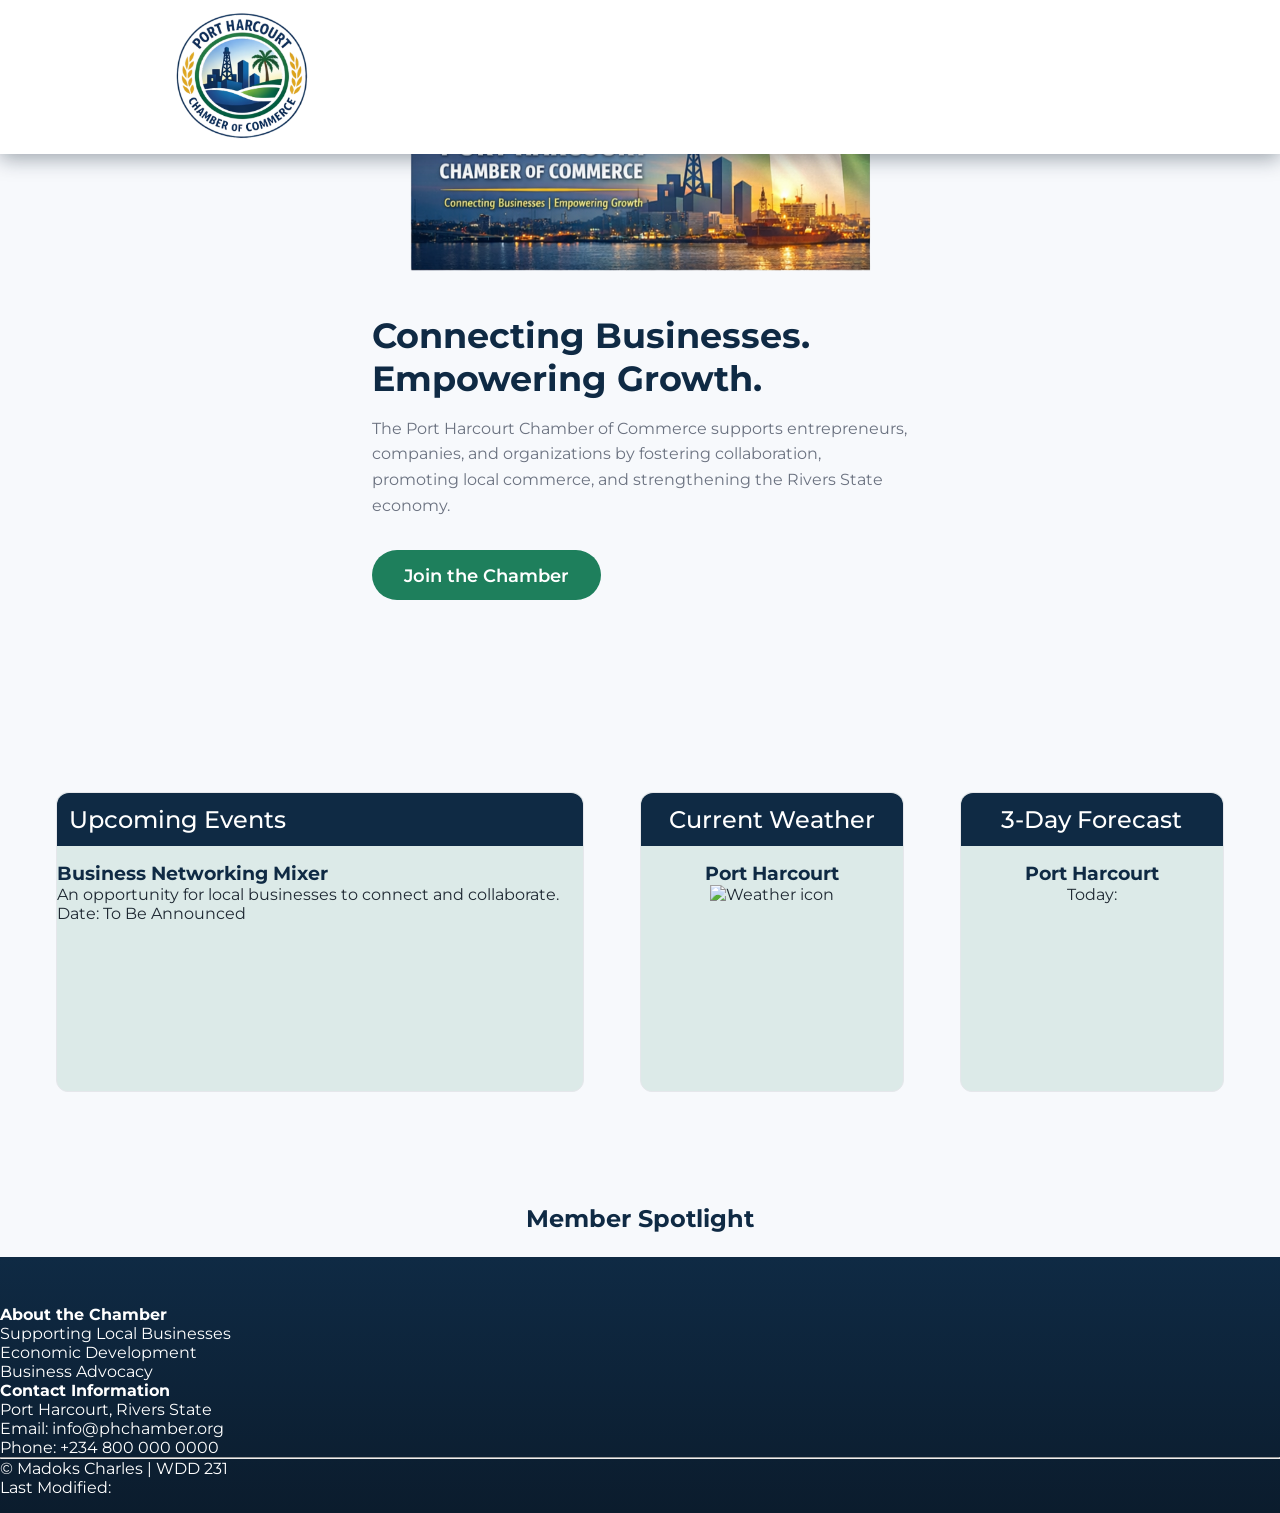
==== chamber/index.html @ 5d8cedb4 "Commit Chamber" ====
<!DOCTYPE html>
<html lang="en-US">
<head>
    <meta charset="UTF-8">
    <meta name="viewport" content="width=device-width, initial-scale=1.0">

    <title>Port Harcourt Chamber of Commerce</title>

    <meta name="description" content="The Port Harcourt Chamber of Commerce supports local businesses through networking, events, and economic development across Rivers State.">
    <meta name="author" content="Madokuboba Charles Dokubo">

    <!-- Styles -->
    <link rel="stylesheet" href="styles/base.css">
    <link rel="stylesheet" href="styles/large.css">

    <!-- Favicon -->
    <link rel="icon" href="images/favicon.ico">

    <!-- Theme -->
    <meta name="theme-color" content="#0F2A44">

    <!-- Social Media Meta -->
    <meta property="og:title" content="Port Harcourt Chamber of Commerce">
    <meta property="og:type" content="website">
    <meta property="og:image" content="https://madokscharles.github.io/wdd231/chamber/images/social-preview.png">
    <meta property="og:url" content="https://madokscharles.github.io/wdd231/chamber/directory.html">
    <meta property="og:description" content="Explore verified businesses and organizations within Port Harcourt through the official Chamber of Commerce directory.">

    <!-- Fonts -->
    <link rel="preconnect" href="https://fonts.googleapis.com">
    <link rel="preconnect" href="https://fonts.gstatic.com" crossorigin>
    <link href="https://fonts.googleapis.com/css2?family=Montserrat:wght@300;400;600;700&display=swap" rel="stylesheet">

    <!-- Icons -->
    <link href="https://cdnjs.cloudflare.com/ajax/libs/font-awesome/5.15.4/css/all.min.css" rel="stylesheet">

    <!-- Scripts -->
    <script defer src="scripts/getdates.js"></script>
    <script defer src="scripts/weather.js"></script>
    <script defer src="scripts/spotlight.js"></script>
</head>

<body>

<header>
    <div class="header">
        <div class="image-logo">
            <a href="index.html">
                <img src="images/phcc-logo.png" alt="Port Harcourt Chamber of Commerce logo" width="60">
            </a>
        </div>
        <button id="menubutton" aria-label="Menu"></button>
    </div>

    <nav id="animatemenu">
        <ul class="navigation">
            <li><a href="https://madokscharles.github.io/wdd231/chamber" class="active-menu-link">Home</a></li>
            <li><a href="https://madokscharles.github.io/wdd231/chamber/directory.html" class="active">Directory</a></li>
            <li><a href="https://madokscharles.github.io/wdd231/chamber/join.html">Join here</a></li>
            <li><a href="https://madokscharles.github.io/wdd231/chamber/discover.html">Explore</a></li>
        </ul>
    </nav>
</header>

<main>

    <!-- HERO SECTION -->
    <section class="hero-container">
        <div class="hero">
            <div class="hero-text">
                <h2>Connecting Businesses. Empowering Growth.</h2>
                <p>
                    The Port Harcourt Chamber of Commerce supports entrepreneurs, companies,
                    and organizations by fostering collaboration, promoting local commerce,
                    and strengthening the Rivers State economy.
                </p>
                <a href="join.html" class="hero-btn">Join the Chamber</a>
            </div>

            <img 
                src="images/social-preview.png" 
                alt="Port Harcourt city skyline representing business growth"
                class="hero-image"
                loading="lazy">
        </div>
    </section>

    <!-- EVENTS & WEATHER -->
    <section class="main-container">
        <div class="weather-container">

            <div class="card-events">
                <h2>Upcoming Events</h2>
                <h3 id="event-title">Business Networking Mixer</h3>
                <p id="event-description">An opportunity for local businesses to connect and collaborate.</p>
                <p id="event-date">Date: To Be Announced</p>
            </div>

            <div class="card-weather">
                <h2>Current Weather</h2>
                <h3 id="town">Port Harcourt</h3>
                <img id="weather-icon" src="images/weather-placeholder.webp" alt="Weather icon" width="90" loading="lazy">
                <p id="description"></p>
                <p id="temperature"></p>
            </div>

            <div class="card-forecast">
                <h2>3-Day Forecast</h2>
                <h3 id="forecast-town">Port Harcourt</h3>

                <p>Today: <span id="forecast-temp-today"></span></p>
                <p id="day-name-next"><span></span> <span id="forecast-temp-next"></span></p>
                <p id="day-name-after"><span></span> <span id="forecast-temp-after"></span></p>
            </div>

        </div>
    </section>

    <!-- MEMBER SPOTLIGHT -->
    <section class="spotlight-div">
        <h2>Member Spotlight</h2>
        <div id="spotlight-container"></div>
    </section>

</main>

<footer class="footer">
    <div class="footer-container">

        <div class="footer-links">
            <div class="footer-section">
                <h4>About the Chamber</h4>
                <ul>
                    <li>Supporting Local Businesses</li>
                    <li>Economic Development</li>
                    <li>Business Advocacy</li>
                </ul>
            </div>

            <div class="footer-section">
                <h4>Contact Information</h4>
                <ul>
                    <li>Port Harcourt, Rivers State</li>
                    <li>Email: info@phchamber.org</li>
                    <li>Phone: +234 800 000 0000</li>
                </ul>
            </div>
        </div>

        <hr class="footer-separator">

        <div class="footer-bottom">
            <p>&copy; <span id="year"></span> Madoks Charles | WDD 231</p>
            <p id="lastModifiedDate">Last Modified:</p>
        </div>

    </div>
</footer>

</body>
</html>
---- chamber/styles/base.css ----
:root {
    --primary-color: #0F2A44;   
    --secondary-color: #1E7F5C; 
    --accent1-color: #D4AF37;  
    --accent2-color: #5FB3A2;   
    --accent3-color: #0B1C2D;    

    --background-color: #F7F9FC;
    --card-background: #FFFFFF;
    --text-dark: #1F2933;
    --text-muted: #6B7280;
    --border-color: #E5E7EB;
}

* {
    margin: 0;
    padding: 0;
    box-sizing: border-box;
}

html, body {
    max-width: 100%;
    font-family: "Montserrat", sans-serif;
    background-color: var(--background-color);
    color: var(--text-dark);
    overflow-x: hidden;
}

/* ===============================
   HEADER
   =============================== */

header {
    background-color: var(--card-background);
    position: fixed;
    top: 0;
    width: 100%;
    z-index: 1000;
    box-shadow: 0 4px 20px rgba(11, 28, 45, 0.25);
}

.image-logo img {
    width: 9rem;
    margin: .3em 1em;
}

/* ===============================
   NAVIGATION
   =============================== */

nav {
    background-color: var(--primary-color);
}

nav ul {
    list-style: none;
    display: flex;
    justify-content: center;
}

nav a {
    display: block;
    padding: 1.4rem 1rem;
    text-decoration: none;
    font-weight: 500;
    color: #ffffff;
    transition: color 0.3s ease;
}

nav a:hover {
    color: var(--accent1-color);
}

nav a.active-menu-link {
    text-decoration: underline;
    text-underline-offset: 5px;
}

/* ===============================
   HAMBURGER MENU
   =============================== */

#menubutton {
    font-size: 2rem;
    background: none;
    border: none;
    color: var(--primary-color);
    cursor: pointer;
    position: absolute;
    top: 1rem;
    right: 1rem;
}

#menubutton::before {
    content: "\2630";
}

#menubutton.open::before {
    content: "✕";
    font-weight: 700;
}

@media (max-width: 999px) {
    nav ul {
        display: none;
        flex-direction: column;
        align-items: center;
    }

    nav.open ul {
        display: flex;
    }
}

@media (min-width: 1000px) {
    #menubutton {
        display: none;
    }
}

/* ===============================
   HERO SECTION
   =============================== */

.hero {
    display: flex;
    flex-direction: column-reverse;
    align-items: center;
    padding: 2em 1em;
}

.hero-text {
    max-width: 90%;
    margin: 2em auto;
}

.hero-text h2 {
    font-size: 2rem;
    color: var(--primary-color);
    margin-bottom: 1rem;
}

.hero-text p {
    color: var(--text-muted);
    line-height: 1.6;
    margin-bottom: 2rem;
}

.hero-btn {
    display: inline-block;
    padding: 0.9rem 2rem;
    background-color: var(--secondary-color);
    color: #ffffff;
    border-radius: 25px;
    text-decoration: none;
    font-weight: 600;
    transition: background-color 0.3s ease, color 0.3s ease;
}

.hero-btn:hover {
    background-color: var(--primary-color);
    color: var(--accent1-color);
}

.hero-image {
    max-width: 100%;
    height: auto;
}

/* ===============================
   MAIN HEADINGS
   =============================== */

h1 {
    text-align: center;
    margin: 4em 0 1em;
    font-size: 2rem;
    color: var(--primary-color);
}

/* ===============================
   EVENTS & WEATHER CARDS
   =============================== */

.main-container {
    background-color: var(--background-color);
    padding: 2em 0;
}

.weather-container {
    width: 100%;
}

.card-events,
.card-weather,
.card-forecast {
    background-color: rgba(30, 127, 92, 0.12);
    border: 1px solid var(--border-color);
    border-radius: 12px;
    text-align: center;
    margin: 2em 1em;
}

.card-events h2,
.card-weather h2,
.card-forecast h2 {
    background-color: var(--primary-color);
    color: #ffffff;
    border-radius: 12px 12px 0 0;
    padding: .5em;
    font-weight: 500;
}

.card-events h3,
.card-weather h3,
.card-forecast h3 {
    color: var(--primary-color);
    margin-top: 1rem;
}

.card-weather #temperature {
    font-size: 2rem;
    color: var(--primary-color);
}

/* ===============================
   DIRECTORY
   =============================== */

#directory-container {
    width: 100%;
}

.member-card {
    background-color: var(--card-background);
    border: 1px solid var(--border-color);
    border-radius: 20px;
    padding: 2rem;
    margin: 1rem;
    box-shadow: 0 4px 10px rgba(0,0,0,0.08);
    transition: transform 0.3s ease, box-shadow 0.3s ease;
}

.member-card:hover {
    transform: translateY(-5px);
    box-shadow: 0 8px 18px rgba(0,0,0,0.18);
}

.member-card img {
    width: 90px;
    margin-bottom: 1rem;
}

/* ===============================
   SPOTLIGHT
   =============================== */

.spotlight-div h2 {
    text-align: center;
    margin: 2em 0 1em;
    color: var(--primary-color);
}

.spotlight-card {
    background-color: var(--card-background);
    border: 1px solid var(--border-color);
    border-radius: 20px;
    padding: 1.5rem;
    margin: 1rem;
    text-align: center;
}

/* ===============================
   FORMS
   =============================== */

.form-container {
    max-width: 90%;
    margin: 2em auto;
    padding: 2em;
    background-color: var(--card-background);
    border-radius: 45px;
    border: 1px solid var(--border-color);
    box-shadow: 0 4px 12px rgba(0,0,0,0.15);
}

label {
    font-size: .8rem;
    color: var(--primary-color);
}

input[type=text],
input[type=email],
input[type=tel],
input[type=date],
select,
textarea {
    width: 100%;
    padding: .6rem;
    border-radius: 4px;
    border: 1px solid var(--border-color);
    margin-bottom: 1rem;
}

/* ===============================
   BUTTONS
   =============================== */

button,
input[type=submit] {
    background-color: var(--secondary-color);
    color: #ffffff;
    border: none;
    padding: .8rem 1.5rem;
    cursor: pointer;
    font-size: .9rem;
}

button:hover,
input[type=submit]:hover {
    background-color: var(--primary-color);
    color: var(--accent1-color);
}

/* ===============================
   FOOTER
   =============================== */

.footer {
    background: linear-gradient(
        to top,
        var(--accent3-color),
        var(--primary-color)
    );
    color: #ffffff;
    padding: 3em 0 1em;
}

.footer a {
    color: #ffffff;
    text-decoration: none;
}

.footer a:hover {
    color: var(--accent1-color);
}

@media (max-width: 768px) {
    .footer-bottom {
        flex-direction: column;
        text-align: center;
        gap: 1em;
    }
}
---- chamber/styles/large.css ----
/* ===============================
   LARGE SCREENS (≥1000px)
   =============================== */

:root {
    --primary-color: #0F2A44;    /* Deep navy */
    --secondary-color: #1E7F5C;  /* Rich green */
    --accent1-color: #D4AF37;    /* Gold */
    --accent2-color: #5FB3A2;    /* Soft teal */
    --accent3-color: #0B1C2D;    /* Very dark navy */

    --background-color: #F7F9FC;
    --card-background: #FFFFFF;
    --text-dark: #1F2933;
    --text-muted: #6B7280;
    --border-color: #E5E7EB;
}

@media (min-width: 1000px) {

    /* ===============================
       HEADER & NAV
       =============================== */

    header {
        display: flex;
        align-items: center;
        justify-content: space-around;
        background-color: var(--card-background);
        box-shadow: 0 4px 20px rgba(11, 28, 45, 0.4);
    }

    nav {
        background-color: transparent;
    }

    nav ul {
        display: flex;
        gap: 2rem;
    }

    .navigation-links a {
        color: var(--primary-color);
        font-weight: 700;
        text-decoration: none;
        transition: color 0.3s ease;
    }

    .navigation-links a:hover {
        color: var(--secondary-color);
    }

    .navigation-links a.active-menu-link {
        text-decoration: underline;
        text-underline-offset: 6px;
    }

    /* ===============================
       HERO SECTION
       =============================== */

    .hero-container {
        max-width: 1200px;
        margin: 0 auto;
    }

    .hero {
        display: flex;
        justify-content: space-between;
        align-items: center;
        padding: 6em 4em;
    }

    .hero-text {
        max-width: 50%;
    }

    .hero-text h2 {
        color: var(--primary-color);
        font-size: 2.2rem;
    }

    .hero-text p {
        color: var(--text-muted);
        font-size: 1rem;
    }

    .hero-btn {
        background-color: var(--secondary-color);
        color: #ffffff;
        font-size: 1.1rem;
    }

    .hero-btn:hover {
        background-color: var(--primary-color);
        color: var(--accent1-color);
    }

    .hero-image {
        max-width: 45%;
        border-radius: 12px;
    }

    /* ===============================
       EVENTS & WEATHER
       =============================== */

    .weather-container {
        display: flex;
        gap: 1.5em;
        max-width: 1200px;
        margin: 0 auto;
    }

    .card-events,
    .card-weather,
    .card-forecast {
        background-color: rgba(30, 127, 92, 0.12);
        border: 1px solid var(--border-color);
        border-radius: 12px;
        height: 300px;
    }

    .card-events {
        width: 50%;
        text-align: left;
    }

    .card-weather,
    .card-forecast {
        width: 25%;
    }

    .card-events h2,
    .card-weather h2,
    .card-forecast h2 {
        background-color: var(--primary-color);
        color: #ffffff;
    }

    /* ===============================
       DIRECTORY
       =============================== */

    #directory-container {
        max-width: 1200px;
        margin: 0 auto;
        display: grid;
        grid-template-columns: repeat(3, 1fr);
        gap: 1.5rem;
        padding: 2rem;
    }

    .menu {
        display: flex;
        justify-content: center;
        gap: 1rem;
    }

    .menu button {
        background-color: var(--primary-color);
        color: #ffffff;
        border: none;
        padding: .8rem 3rem;
        transition: background-color 0.3s ease, color 0.3s ease;
    }

    .menu button:hover {
        background-color: var(--secondary-color);
        color: var(--accent1-color);
    }

    /* ===============================
       SPOTLIGHT
       =============================== */

    #spotlight-container {
        max-width: 1200px;
        margin: 0 auto;
        display: grid;
        grid-template-columns: repeat(3, 1fr);
        gap: 2rem;
    }

    .spotlight-card {
        background-color: var(--card-background);
        border: 1px solid var(--border-color);
        border-radius: 20px;
        padding: 2rem;
    }

    /* ===============================
       JOIN PAGE
       =============================== */

    .join-layout {
        display: grid;
        grid-template-columns: 1fr 1fr;
        gap: 3rem;
        align-items: flex-start;
    }

    .join-layout h2 {
        color: var(--primary-color);
    }

    .form-container {
        border: 1px solid var(--border-color);
        background-color: var(--card-background);
    }

    .membership-container {
        display: flex;
        flex-direction: column;
        gap: 1.5rem;
    }

    .membership-card {
        background-color: rgba(30, 127, 92, 0.12);
        border: 1px solid var(--border-color);
        border-radius: 20px;
    }

    /* ===============================
       DISCOVERY PAGE
       =============================== */

    .discovery-container {
        display: grid;
        grid-template-columns: 1fr 2fr;
        background-color: var(--background-color);
    }

    .discovery-events,
    .discovery-webinars,
    .discovery-statistics {
        background-color: rgba(30, 127, 92, 0.12);
        border: 1px solid var(--border-color);
        border-radius: 12px;
    }

    .discovery-events h2,
    .discovery-webinars h2,
    .discovery-statistics h2 {
        background-color: var(--primary-color);
        color: #ffffff;
    }

    /* ===============================
       PHOTOS
       =============================== */

    #photos-container {
        width: 600px;
        margin: 0 auto;
        display: grid;
        gap: 4rem;
    }

    #photos-container img {
        border-radius: 20px;
        transition: transform 0.3s ease, box-shadow 0.3s ease;
    }

    #photos-container img:hover {
        transform: scale(1.05);
        box-shadow: 0 6px 16px rgba(0,0,0,0.25);
    }
}
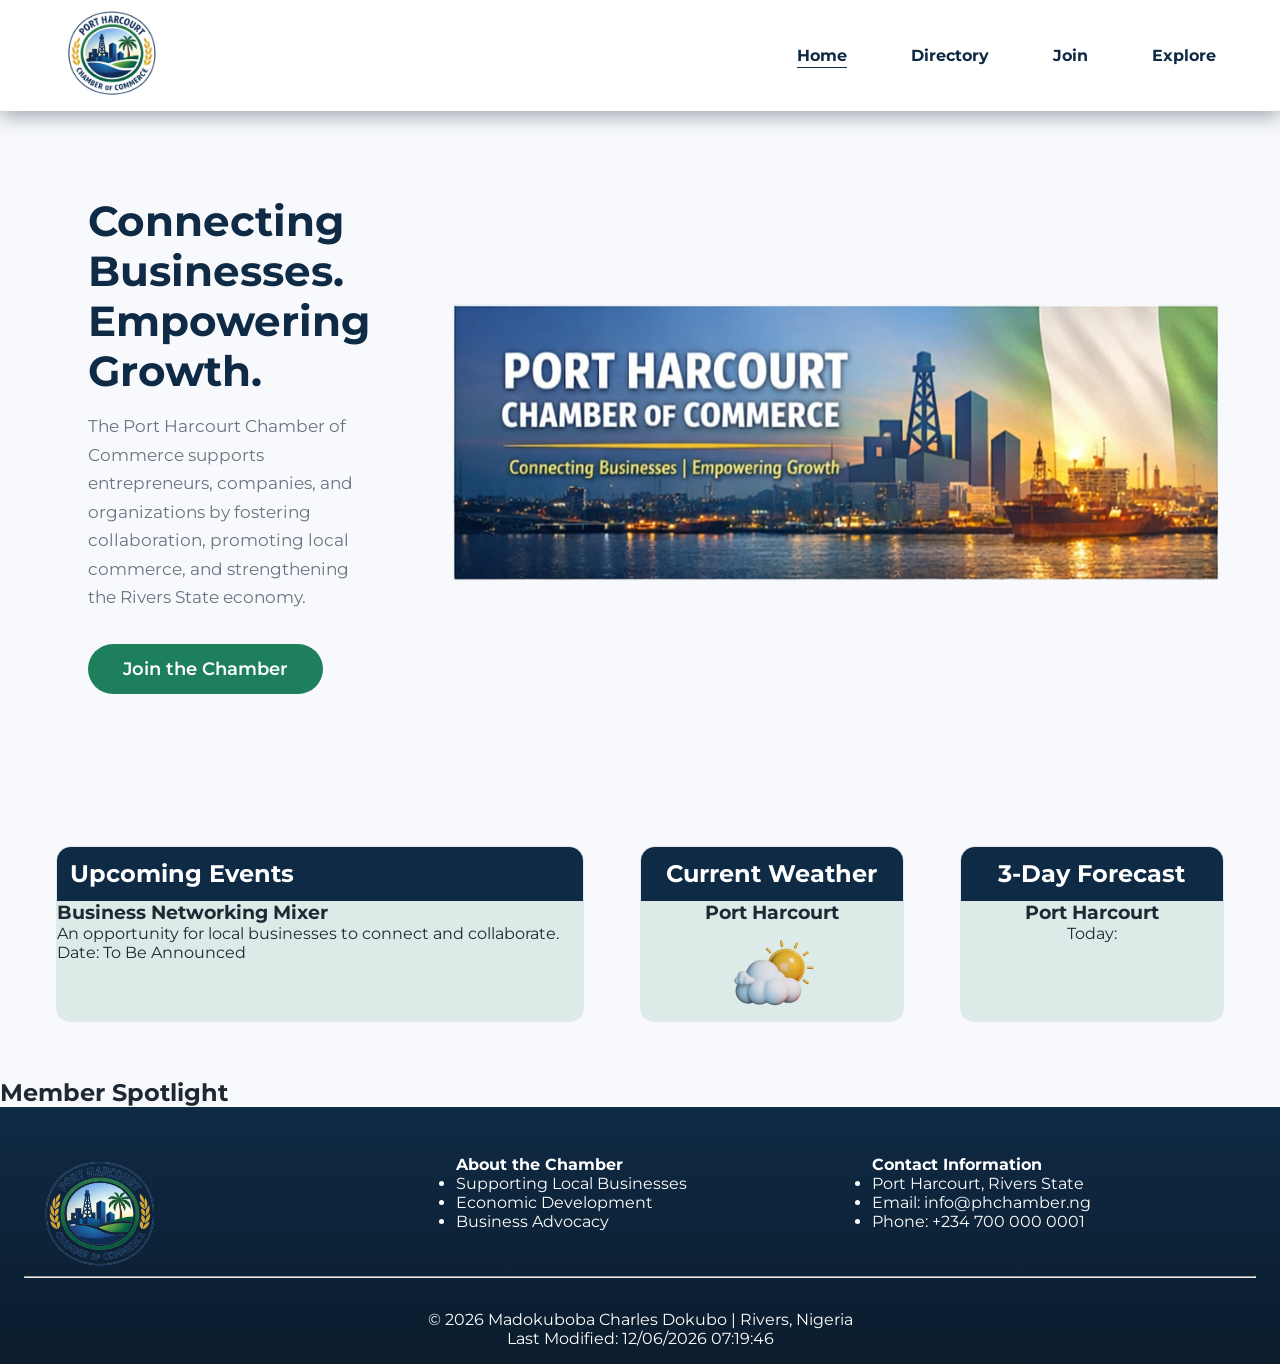
==== commit 1ad929e7: "Chambers directory" ====
--- a/chamber/index.html
+++ b/chamber/index.html
@@ -9,32 +9,25 @@
     <meta name="description" content="The Port Harcourt Chamber of Commerce supports local businesses through networking, events, and economic development across Rivers State.">
     <meta name="author" content="Madokuboba Charles Dokubo">
 
-    <!-- Styles -->
     <link rel="stylesheet" href="styles/base.css">
     <link rel="stylesheet" href="styles/large.css">
 
-    <!-- Favicon -->
     <link rel="icon" href="images/favicon.ico">
 
-    <!-- Theme -->
     <meta name="theme-color" content="#0F2A44">
 
-    <!-- Social Media Meta -->
     <meta property="og:title" content="Port Harcourt Chamber of Commerce">
     <meta property="og:type" content="website">
     <meta property="og:image" content="https://madokscharles.github.io/wdd231/chamber/images/social-preview.png">
-    <meta property="og:url" content="https://madokscharles.github.io/wdd231/chamber/directory.html">
+    <meta property="og:url" content="https://madokscharles.github.io/wdd231/chamber/">
     <meta property="og:description" content="Explore verified businesses and organizations within Port Harcourt through the official Chamber of Commerce directory.">
 
-    <!-- Fonts -->
     <link rel="preconnect" href="https://fonts.googleapis.com">
     <link rel="preconnect" href="https://fonts.gstatic.com" crossorigin>
     <link href="https://fonts.googleapis.com/css2?family=Montserrat:wght@300;400;600;700&display=swap" rel="stylesheet">
 
-    <!-- Icons -->
     <link href="https://cdnjs.cloudflare.com/ajax/libs/font-awesome/5.15.4/css/all.min.css" rel="stylesheet">
 
-    <!-- Scripts -->
     <script defer src="scripts/getdates.js"></script>
     <script defer src="scripts/weather.js"></script>
     <script defer src="scripts/spotlight.js"></script>
@@ -46,25 +39,23 @@
     <div class="header">
         <div class="image-logo">
             <a href="index.html">
-                <img src="images/phcc-logo.png" alt="Port Harcourt Chamber of Commerce logo" width="60">
+                <img src="images/phcc-logo.png" alt="Port Harcourt Chamber of Commerce logo">
             </a>
         </div>
         <button id="menubutton" aria-label="Menu"></button>
     </div>
 
     <nav id="animatemenu">
-        <ul class="navigation">
-            <li><a href="https://madokscharles.github.io/wdd231/chamber" class="active-menu-link">Home</a></li>
-            <li><a href="https://madokscharles.github.io/wdd231/chamber/directory.html" class="active">Directory</a></li>
-            <li><a href="https://madokscharles.github.io/wdd231/chamber/join.html">Join here</a></li>
-            <li><a href="https://madokscharles.github.io/wdd231/chamber/discover.html">Explore</a></li>
+        <ul class="navigation-links">
+            <li><a href="index.html" class="active-menu-link">Home</a></li>
+            <li><a href="directory.html">Directory</a></li>
+            <li><a href="join.html">Join</a></li>
+            <li><a href="discover.html">Explore</a></li>
         </ul>
     </nav>
 </header>
 
 <main>
-
-    <!-- HERO SECTION -->
     <section class="hero-container">
         <div class="hero">
             <div class="hero-text">
@@ -77,15 +68,10 @@
                 <a href="join.html" class="hero-btn">Join the Chamber</a>
             </div>
 
-            <img 
-                src="images/social-preview.png" 
-                alt="Port Harcourt city skyline representing business growth"
-                class="hero-image"
-                loading="lazy">
+                <img src="images/social-preview.png" class="hero-image" alt="Port Harcourt city skyline representing business growth">
         </div>
     </section>
 
-    <!-- EVENTS & WEATHER -->
     <section class="main-container">
         <div class="weather-container">
 
@@ -99,7 +85,7 @@
             <div class="card-weather">
                 <h2>Current Weather</h2>
                 <h3 id="town">Port Harcourt</h3>
-                <img id="weather-icon" src="images/weather-placeholder.webp" alt="Weather icon" width="90" loading="lazy">
+                <img id="weather-icon" src="images/weather.png" alt="Weather icon" width="90" loading="lazy">
                 <p id="description"></p>
                 <p id="temperature"></p>
             </div>
@@ -107,7 +93,6 @@
             <div class="card-forecast">
                 <h2>3-Day Forecast</h2>
                 <h3 id="forecast-town">Port Harcourt</h3>
-
                 <p>Today: <span id="forecast-temp-today"></span></p>
                 <p id="day-name-next"><span></span> <span id="forecast-temp-next"></span></p>
                 <p id="day-name-after"><span></span> <span id="forecast-temp-after"></span></p>
@@ -116,7 +101,6 @@
         </div>
     </section>
 
-    <!-- MEMBER SPOTLIGHT -->
     <section class="spotlight-div">
         <h2>Member Spotlight</h2>
         <div id="spotlight-container"></div>
@@ -128,6 +112,11 @@
     <div class="footer-container">
 
         <div class="footer-links">
+
+            <div class="footer-section footer-logo">
+                <img src="images/phcc-logo.png" alt="Port Harcourt Chamber of Commerce Logo">
+            </div>
+
             <div class="footer-section">
                 <h4>About the Chamber</h4>
                 <ul>
@@ -141,16 +130,17 @@
                 <h4>Contact Information</h4>
                 <ul>
                     <li>Port Harcourt, Rivers State</li>
-                    <li>Email: info@phchamber.org</li>
-                    <li>Phone: +234 800 000 0000</li>
+                    <li>Email: info@phchamber.ng</li>
+                    <li>Phone: +234 700 000 0001</li>
                 </ul>
             </div>
+
         </div>
 
         <hr class="footer-separator">
 
         <div class="footer-bottom">
-            <p>&copy; <span id="year"></span> Madoks Charles | WDD 231</p>
+            <p>&copy; <span id="year"></span> Madokuboba Charles Dokubo | Rivers, Nigeria</p>
             <p id="lastModifiedDate">Last Modified:</p>
         </div>
 
@@ -158,4 +148,4 @@
 </footer>
 
 </body>
-</html>
+</html>
--- a/chamber/styles/base.css
+++ b/chamber/styles/base.css
@@ -1,10 +1,10 @@
 
 :root {
-    --primary-color: #0F2A44;   
-    --secondary-color: #1E7F5C; 
-    --accent1-color: #D4AF37;  
-    --accent2-color: #5FB3A2;   
-    --accent3-color: #0B1C2D;    
+    --primary-color: #0F2A44;
+    --secondary-color: #1E7F5C;
+    --accent1-color: #D4AF37;
+    --accent2-color: #5FB3A2;
+    --accent3-color: #0B1C2D;
 
     --background-color: #F7F9FC;
     --card-background: #FFFFFF;
@@ -19,35 +19,38 @@
     box-sizing: border-box;
 }
 
-html, body {
-    max-width: 100%;
+html,
+body {
     font-family: "Montserrat", sans-serif;
     background-color: var(--background-color);
     color: var(--text-dark);
+    max-width: 100%;
     overflow-x: hidden;
 }
 
-/* ===============================
-   HEADER
-   =============================== */
+main {
+    padding-top: 100px;
+}
 
 header {
-    background-color: var(--card-background);
     position: fixed;
     top: 0;
     width: 100%;
     z-index: 1000;
+    background-color: var(--card-background);
     box-shadow: 0 4px 20px rgba(11, 28, 45, 0.25);
 }
 
+.header {
+    display: flex;
+    align-items: center;
+    justify-content: space-between;
+}
+
 .image-logo img {
-    width: 9rem;
-    margin: .3em 1em;
-}
-
-/* ===============================
-   NAVIGATION
-   =============================== */
+    width: 6rem;
+    margin: 0.4rem 1rem;
+}
 
 nav {
     background-color: var(--primary-color);
@@ -61,25 +64,20 @@
 
 nav a {
     display: block;
-    padding: 1.4rem 1rem;
+    padding: 1.2rem 1rem;
     text-decoration: none;
-    font-weight: 500;
-    color: #ffffff;
-    transition: color 0.3s ease;
+    font-weight: 600;
+    color: #ffffff;
 }
 
 nav a:hover {
     color: var(--accent1-color);
 }
 
-nav a.active-menu-link {
+.active-menu-link {
     text-decoration: underline;
-    text-underline-offset: 5px;
-}
-
-/* ===============================
-   HAMBURGER MENU
-   =============================== */
+    text-underline-offset: 6px;
+}
 
 #menubutton {
     font-size: 2rem;
@@ -119,43 +117,43 @@
     }
 }
 
-/* ===============================
-   HERO SECTION
-   =============================== */
+.hero-container {
+    width: 100%;
+}
 
 .hero {
+    max-width: 1200px;
+    margin: 0 auto;
+    padding: 4rem 1.5rem;
     display: flex;
-    flex-direction: column-reverse;
     align-items: center;
-    padding: 2em 1em;
+    gap: 4rem;
 }
 
 .hero-text {
-    max-width: 90%;
-    margin: 2em auto;
+    flex: 1;
 }
 
 .hero-text h2 {
-    font-size: 2rem;
+    font-size: 2.6rem;
     color: var(--primary-color);
     margin-bottom: 1rem;
 }
 
 .hero-text p {
     color: var(--text-muted);
-    line-height: 1.6;
+    line-height: 1.7;
     margin-bottom: 2rem;
 }
 
 .hero-btn {
     display: inline-block;
-    padding: 0.9rem 2rem;
+    padding: 0.9rem 2.2rem;
     background-color: var(--secondary-color);
     color: #ffffff;
-    border-radius: 25px;
+    border-radius: 30px;
+    font-weight: 600;
     text-decoration: none;
-    font-weight: 600;
-    transition: background-color 0.3s ease, color 0.3s ease;
 }
 
 .hero-btn:hover {
@@ -164,28 +162,36 @@
 }
 
 .hero-image {
-    max-width: 100%;
+    flex: 1;
+}
+
+.hero-image img {
+    width: 100%;
     height: auto;
-}
-
-/* ===============================
-   MAIN HEADINGS
-   =============================== */
+    display: block;
+    border-radius: 18px;
+}
+
+@media (max-width: 768px) {
+    .hero {
+        flex-direction: column;
+        text-align: center;
+        padding: 3rem 1.2rem;
+    }
+
+    .hero-text h2 {
+        font-size: 2rem;
+    }
+}
 
 h1 {
     text-align: center;
-    margin: 4em 0 1em;
-    font-size: 2rem;
-    color: var(--primary-color);
-}
-
-/* ===============================
-   EVENTS & WEATHER CARDS
-   =============================== */
+    margin: 3rem 0 1.5rem;
+    color: var(--primary-color);
+}
 
 .main-container {
-    background-color: var(--background-color);
-    padding: 2em 0;
+    padding: 2rem 0;
 }
 
 .weather-container {
@@ -197,9 +203,9 @@
 .card-forecast {
     background-color: rgba(30, 127, 92, 0.12);
     border: 1px solid var(--border-color);
-    border-radius: 12px;
+    border-radius: 14px;
+    margin: 1.5rem 1rem;
     text-align: center;
-    margin: 2em 1em;
 }
 
 .card-events h2,
@@ -207,139 +213,316 @@
 .card-forecast h2 {
     background-color: var(--primary-color);
     color: #ffffff;
-    border-radius: 12px 12px 0 0;
-    padding: .5em;
-    font-weight: 500;
-}
-
-.card-events h3,
-.card-weather h3,
-.card-forecast h3 {
-    color: var(--primary-color);
-    margin-top: 1rem;
+    padding: 0.8rem;
+    border-radius: 14px 14px 0 0;
 }
 
 .card-weather #temperature {
     font-size: 2rem;
-    color: var(--primary-color);
-}
-
-/* ===============================
-   DIRECTORY
-   =============================== */
-
-#directory-container {
-    width: 100%;
-}
-
-.member-card {
+}
+
+.join-layout {
+    max-width: 1200px;
+    margin: 0 auto;
+    padding: 2rem 1.5rem;
+    display: grid;
+    gap: 3rem;
+}
+
+@media (min-width: 1000px) {
+    .join-layout {
+        grid-template-columns: 1fr 1fr;
+    }
+}
+
+.form-container {
     background-color: var(--card-background);
-    border: 1px solid var(--border-color);
+    padding: 2.5rem;
     border-radius: 20px;
-    padding: 2rem;
-    margin: 1rem;
-    box-shadow: 0 4px 10px rgba(0,0,0,0.08);
-    transition: transform 0.3s ease, box-shadow 0.3s ease;
-}
-
-.member-card:hover {
-    transform: translateY(-5px);
-    box-shadow: 0 8px 18px rgba(0,0,0,0.18);
-}
-
-.member-card img {
-    width: 90px;
-    margin-bottom: 1rem;
-}
-
-/* ===============================
-   SPOTLIGHT
-   =============================== */
-
-.spotlight-div h2 {
-    text-align: center;
-    margin: 2em 0 1em;
-    color: var(--primary-color);
-}
-
-.spotlight-card {
-    background-color: var(--card-background);
-    border: 1px solid var(--border-color);
+    border: 1px solid var(--border-color);
+    box-shadow: 0 10px 25px rgba(0,0,0,0.08);
+}
+
+.form-container h2 {
+    margin-bottom: 1.5rem;
+}
+
+form label {
+    display: block;
+    font-size: 0.85rem;
+    font-weight: 600;
+    margin-bottom: 0.3rem;
+}
+
+form input,
+form textarea {
+    width: 100%;
+    padding: 0.75rem;
+    border-radius: 8px;
+    border: 1px solid var(--border-color);
+    margin-bottom: 1.2rem;
+}
+
+form textarea {
+    min-height: 110px;
+}
+
+form input[type="submit"] {
+    width: 100%;
+    padding: 0.9rem;
+    border-radius: 30px;
+    font-weight: 700;
+    background-color: var(--secondary-color);
+    color: #ffffff;
+    border: none;
+    cursor: pointer;
+}
+
+form input[type="submit"]:hover {
+    background-color: var(--primary-color);
+    color: var(--accent1-color);
+}
+
+.membership-container {
+    display: grid;
+    gap: 1.5rem;
+}
+
+.membership-card {
+    background-color: rgba(30, 127, 92, 0.12);
     border-radius: 20px;
     padding: 1.5rem;
-    margin: 1rem;
+    border: 1px solid var(--border-color);
+}
+
+.view-toggle {
+    display: flex;
+    justify-content: center;
+    gap: 1rem;
+    margin: 1.5rem auto 2rem;
+}
+
+.view-toggle button {
+    background-color: var(--primary-color);
+    color: #ffffff;
+    border: none;
+    padding: 0.6rem 1.6rem;
+    border-radius: 25px;
+    font-weight: 600;
+    cursor: pointer;
+    transition: background-color 0.3s ease, color 0.3s ease;
+}
+
+.view-toggle button:hover {
+    background-color: var(--secondary-color);
+    color: var(--accent1-color);
+}
+
+#directory-container.grid {
+    max-width: 1200px;
+    margin: 0 auto;
+    padding: 1.5rem;
+    display: grid;
+    grid-template-columns: repeat(auto-fit, minmax(260px, 1fr));
+    gap: 1.5rem;
+}
+
+#directory-container.grid .member-card {
+    background-color: var(--card-background);
+    border: 1px solid var(--border-color);
+    border-radius: 18px;
+    padding: 1.5rem;
     text-align: center;
-}
-
-/* ===============================
-   FORMS
-   =============================== */
-
-.form-container {
-    max-width: 90%;
-    margin: 2em auto;
-    padding: 2em;
+    box-shadow: 0 6px 15px rgba(0,0,0,0.08);
+    transition: transform 0.3s ease, box-shadow 0.3s ease;
+}
+
+#directory-container.grid .member-card:hover {
+    transform: translateY(-6px);
+    box-shadow: 0 10px 22px rgba(0,0,0,0.15);
+}
+
+#directory-container.grid img {
+    width: 90px;
+    height: auto;
+    margin-bottom: 1rem;
+}
+
+#directory-container.list {
+    max-width: 1000px;
+    margin: 0 auto;
+    padding: 1.5rem;
+    display: flex;
+    flex-direction: column;
+    gap: 1rem;
+}
+
+#directory-container.list .member-card {
+    display: grid;
+    grid-template-columns: 120px 1fr;
+    align-items: center;
+    gap: 1.5rem;
     background-color: var(--card-background);
-    border-radius: 45px;
-    border: 1px solid var(--border-color);
-    box-shadow: 0 4px 12px rgba(0,0,0,0.15);
-}
-
-label {
-    font-size: .8rem;
-    color: var(--primary-color);
-}
-
-input[type=text],
-input[type=email],
-input[type=tel],
-input[type=date],
-select,
-textarea {
-    width: 100%;
-    padding: .6rem;
-    border-radius: 4px;
-    border: 1px solid var(--border-color);
+    border: 1px solid var(--border-color);
+    border-radius: 14px;
+    padding: 1.2rem;
+}
+
+#directory-container.list img {
+    width: 100px;
+}
+
+#directory-container.list h3 {
+    margin-top: 0;
+}
+
+.member-card h3 {
+    color: var(--primary-color);
+    margin-bottom: 0.5rem;
+}
+
+.member-card p {
+    color: var(--text-muted);
+    font-size: 0.9rem;
+    margin: 0.3rem 0;
+}
+
+.member-card a {
+    color: var(--secondary-color);
+    font-weight: 600;
+    text-decoration: none;
+}
+
+.member-card a:hover {
+    color: var(--accent1-color);
+}
+
+.discovery-container {
+    max-width: 1200px;
+    margin: 0 auto;
+    padding: 2rem 1.5rem 4rem;
+    display: grid;
+    gap: 4rem;
+}
+
+.discovery-cards-container {
+    display: grid;
+    gap: 2rem;
+}
+
+.discovery-cards-container h1 {
+    text-align: left;
     margin-bottom: 1rem;
 }
 
-/* ===============================
-   BUTTONS
-   =============================== */
-
-button,
-input[type=submit] {
-    background-color: var(--secondary-color);
-    color: #ffffff;
-    border: none;
-    padding: .8rem 1.5rem;
-    cursor: pointer;
-    font-size: .9rem;
-}
-
-button:hover,
-input[type=submit]:hover {
+.discovery-events,
+.discovery-webinars,
+.discovery-statistics {
+    background-color: rgba(30, 127, 92, 0.12);
+    border: 1px solid var(--border-color);
+    border-radius: 18px;
+    padding: 2rem;
+}
+
+.discovery-events h2,
+.discovery-webinars h2,
+.discovery-statistics h2 {
     background-color: var(--primary-color);
-    color: var(--accent1-color);
-}
-
-/* ===============================
-   FOOTER
-   =============================== */
+    color: #ffffff;
+    padding: 0.6rem 1rem;
+    border-radius: 12px;
+    margin-bottom: 0.8rem;
+}
+
+.discovery-events h3,
+.discovery-webinars h3,
+.discovery-statistics h3 {
+    color: var(--secondary-color);
+    margin-bottom: 0.8rem;
+    font-size: 1rem;
+}
+
+.discovery-events p,
+.discovery-webinars p,
+.discovery-statistics p {
+    color: var(--text-muted);
+    line-height: 1.6;
+    font-size: 0.95rem;
+}
+
+.photos-div {
+    display: grid;
+    gap: 2rem;
+}
+
+.photos-div h2 {
+    color: var(--primary-color);
+}
+
+#photos-container {
+    display: grid;
+    gap: 2rem;
+}
+
+.photo-card {
+    overflow: hidden;
+    border-radius: 20px;
+    border: 1px solid var(--border-color);
+}
+
+.photo-card img {
+    width: 100%;
+    height: auto;
+    display: block;
+    transition: transform 0.3s ease;
+}
+
+.photo-card img:hover {
+    transform: scale(1.05);
+}
+
+
+@media (min-width: 1000px) {
+    .discovery-container {
+        grid-template-columns: 1.2fr 0.8fr;
+        align-items: start;
+    }
+
+    #photos-container {
+        grid-template-columns: 1fr;
+    }
+}
+
 
 .footer {
-    background: linear-gradient(
-        to top,
-        var(--accent3-color),
-        var(--primary-color)
-    );
-    color: #ffffff;
-    padding: 3em 0 1em;
+    background: linear-gradient(to top, var(--accent3-color), var(--primary-color));
+    color: #ffffff;
+    padding: 3rem 1.5rem 1rem;
+}
+
+.footer-links {
+    max-width: 1200px;
+    margin: 0 auto;
+    display: flex;
+    gap: 3rem;
+    justify-content: space-between;
+}
+
+.footer-section {
+    flex: 1;
+}
+
+.footer-logo img {
+    width: 120px;
+}
+
+.footer-bottom {
+    text-align: center;
+    margin-top: 2rem;
 }
 
 .footer a {
     color: #ffffff;
-    text-decoration: none;
 }
 
 .footer a:hover {
@@ -347,9 +530,68 @@
 }
 
 @media (max-width: 768px) {
-    .footer-bottom {
+    .footer-links {
         flex-direction: column;
         text-align: center;
-        gap: 1em;
-    }
-}
+        align-items: center;
+    }
+}
+
+
+main .form-container {
+    max-width: 800px;
+    margin: 2rem auto 4rem;
+    text-align: center;
+}
+
+main .form-container h1 {
+    font-size: 2.2rem;
+    color: var(--secondary-color);
+    margin-bottom: 1rem;
+}
+
+main .form-container p {
+    color: var(--text-muted);
+    font-size: 1rem;
+    line-height: 1.6;
+    margin-bottom: 2rem;
+}
+
+#results {
+    text-align: left;
+    background-color: var(--background-color);
+    border: 1px solid var(--border-color);
+    border-radius: 16px;
+    padding: 2rem;
+    margin: 2rem 0;
+}
+
+#results h3 {
+    color: var(--primary-color);
+    margin-bottom: 1.2rem;
+    font-size: 1.4rem;
+}
+
+#results p {
+    margin: 0.6rem 0;
+    font-size: 0.95rem;
+    color: var(--text-dark);
+}
+
+#results strong {
+    color: var(--primary-color);
+}
+
+#results a {
+    color: var(--secondary-color);
+    text-decoration: none;
+    font-weight: 600;
+}
+
+#results a:hover {
+    text-decoration: underline;
+}
+
+.form-container .hero-btn {
+    margin-top: 1.5rem;
+}
--- a/chamber/styles/large.css
+++ b/chamber/styles/large.css
@@ -1,31 +1,10 @@
-/* ===============================
-   LARGE SCREENS (≥1000px)
-   =============================== */
-
-:root {
-    --primary-color: #0F2A44;    /* Deep navy */
-    --secondary-color: #1E7F5C;  /* Rich green */
-    --accent1-color: #D4AF37;    /* Gold */
-    --accent2-color: #5FB3A2;    /* Soft teal */
-    --accent3-color: #0B1C2D;    /* Very dark navy */
-
-    --background-color: #F7F9FC;
-    --card-background: #FFFFFF;
-    --text-dark: #1F2933;
-    --text-muted: #6B7280;
-    --border-color: #E5E7EB;
-}
 
 @media (min-width: 1000px) {
-
-    /* ===============================
-       HEADER & NAV
-       =============================== */
-
     header {
         display: flex;
         align-items: center;
-        justify-content: space-around;
+        justify-content: space-between;
+        padding: 0 3rem;
         background-color: var(--card-background);
         box-shadow: 0 4px 20px rgba(11, 28, 45, 0.4);
     }
@@ -39,25 +18,24 @@
         gap: 2rem;
     }
 
-    .navigation-links a {
+    .navigation-links a,
+    .navigation a {
         color: var(--primary-color);
         font-weight: 700;
         text-decoration: none;
         transition: color 0.3s ease;
     }
 
-    .navigation-links a:hover {
+    .navigation-links a:hover,
+    .navigation a:hover {
         color: var(--secondary-color);
     }
 
-    .navigation-links a.active-menu-link {
+    .navigation-links a.active-menu-link,
+    .navigation a.active-menu-link {
         text-decoration: underline;
         text-underline-offset: 6px;
     }
-
-    /* ===============================
-       HERO SECTION
-       =============================== */
 
     .hero-container {
         max-width: 1200px;
@@ -66,23 +44,25 @@
 
     .hero {
         display: flex;
+        align-items: center;
         justify-content: space-between;
-        align-items: center;
-        padding: 6em 4em;
+        gap: 4rem;
+        padding: 6rem 3rem;
     }
 
     .hero-text {
-        max-width: 50%;
+        flex: 1;
+        max-width: 45%;
     }
 
     .hero-text h2 {
+        font-size: 2.6rem;
         color: var(--primary-color);
-        font-size: 2.2rem;
     }
 
     .hero-text p {
         color: var(--text-muted);
-        font-size: 1rem;
+        font-size: 1.05rem;
     }
 
     .hero-btn {
@@ -97,28 +77,21 @@
     }
 
     .hero-image {
-        max-width: 45%;
-        border-radius: 12px;
+        flex: 1;
     }
 
-    /* ===============================
-       EVENTS & WEATHER
-       =============================== */
+    .hero-image img {
+        width: 100%;
+        height: auto;
+        border-radius: 20px;
+        display: block;
+    }
 
     .weather-container {
         display: flex;
-        gap: 1.5em;
+        gap: 1.5rem;
         max-width: 1200px;
         margin: 0 auto;
-    }
-
-    .card-events,
-    .card-weather,
-    .card-forecast {
-        background-color: rgba(30, 127, 92, 0.12);
-        border: 1px solid var(--border-color);
-        border-radius: 12px;
-        height: 300px;
     }
 
     .card-events {
@@ -130,17 +103,6 @@
     .card-forecast {
         width: 25%;
     }
-
-    .card-events h2,
-    .card-weather h2,
-    .card-forecast h2 {
-        background-color: var(--primary-color);
-        color: #ffffff;
-    }
-
-    /* ===============================
-       DIRECTORY
-       =============================== */
 
     #directory-container {
         max-width: 1200px;
@@ -162,17 +124,12 @@
         color: #ffffff;
         border: none;
         padding: .8rem 3rem;
-        transition: background-color 0.3s ease, color 0.3s ease;
     }
 
     .menu button:hover {
         background-color: var(--secondary-color);
         color: var(--accent1-color);
     }
-
-    /* ===============================
-       SPOTLIGHT
-       =============================== */
 
     #spotlight-container {
         max-width: 1200px;
@@ -182,17 +139,6 @@
         gap: 2rem;
     }
 
-    .spotlight-card {
-        background-color: var(--card-background);
-        border: 1px solid var(--border-color);
-        border-radius: 20px;
-        padding: 2rem;
-    }
-
-    /* ===============================
-       JOIN PAGE
-       =============================== */
-
     .join-layout {
         display: grid;
         grid-template-columns: 1fr 1fr;
@@ -200,55 +146,10 @@
         align-items: flex-start;
     }
 
-    .join-layout h2 {
-        color: var(--primary-color);
-    }
-
-    .form-container {
-        border: 1px solid var(--border-color);
-        background-color: var(--card-background);
-    }
-
-    .membership-container {
-        display: flex;
-        flex-direction: column;
-        gap: 1.5rem;
-    }
-
-    .membership-card {
-        background-color: rgba(30, 127, 92, 0.12);
-        border: 1px solid var(--border-color);
-        border-radius: 20px;
-    }
-
-    /* ===============================
-       DISCOVERY PAGE
-       =============================== */
-
     .discovery-container {
         display: grid;
         grid-template-columns: 1fr 2fr;
-        background-color: var(--background-color);
     }
-
-    .discovery-events,
-    .discovery-webinars,
-    .discovery-statistics {
-        background-color: rgba(30, 127, 92, 0.12);
-        border: 1px solid var(--border-color);
-        border-radius: 12px;
-    }
-
-    .discovery-events h2,
-    .discovery-webinars h2,
-    .discovery-statistics h2 {
-        background-color: var(--primary-color);
-        color: #ffffff;
-    }
-
-    /* ===============================
-       PHOTOS
-       =============================== */
 
     #photos-container {
         width: 600px;
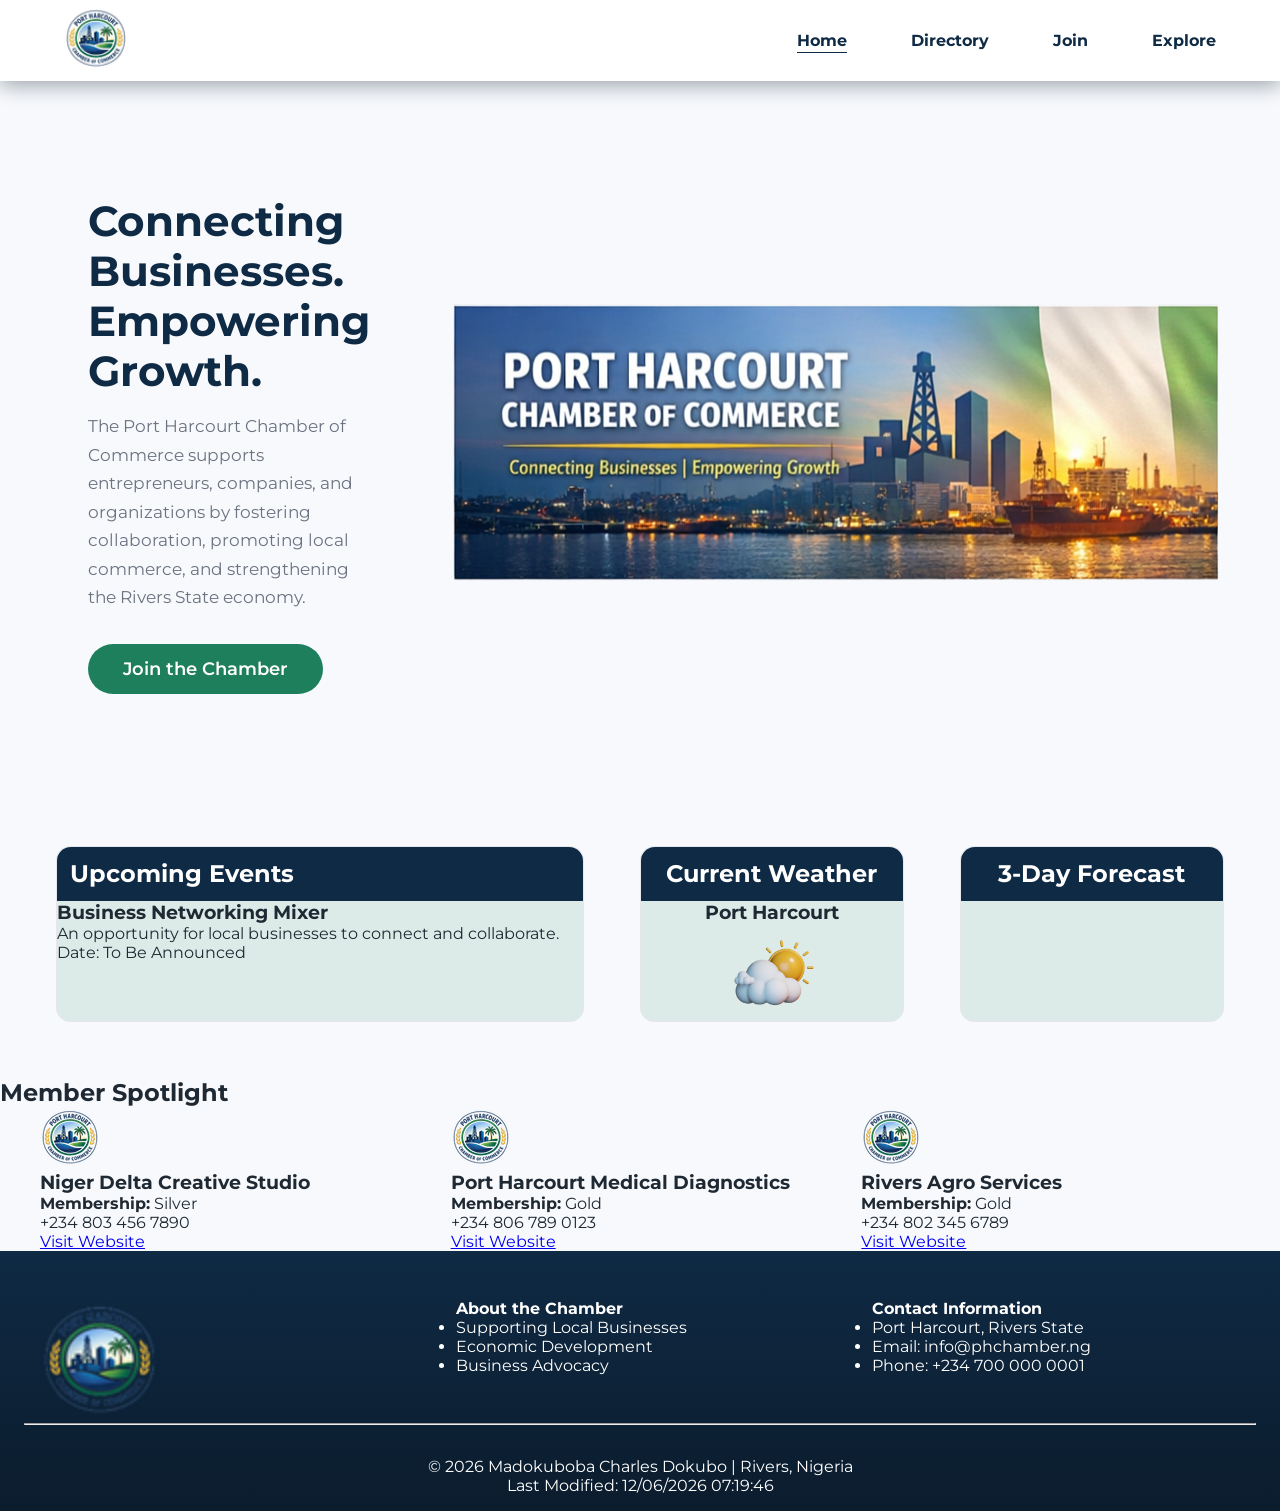
==== commit c7f58b58: "Chamber home" ====
--- a/chamber/index.html
+++ b/chamber/index.html
@@ -92,11 +92,9 @@
 
             <div class="card-forecast">
                 <h2>3-Day Forecast</h2>
-                <h3 id="forecast-town">Port Harcourt</h3>
-                <p>Today: <span id="forecast-temp-today"></span></p>
-                <p id="day-name-next"><span></span> <span id="forecast-temp-next"></span></p>
-                <p id="day-name-after"><span></span> <span id="forecast-temp-after"></span></p>
+                <p id="forecast"></p>
             </div>
+
 
         </div>
     </section>
--- a/chamber/styles/base.css
+++ b/chamber/styles/base.css
@@ -48,7 +48,7 @@
 }
 
 .image-logo img {
-    width: 6rem;
+    width: 4rem;
     margin: 0.4rem 1rem;
 }
 
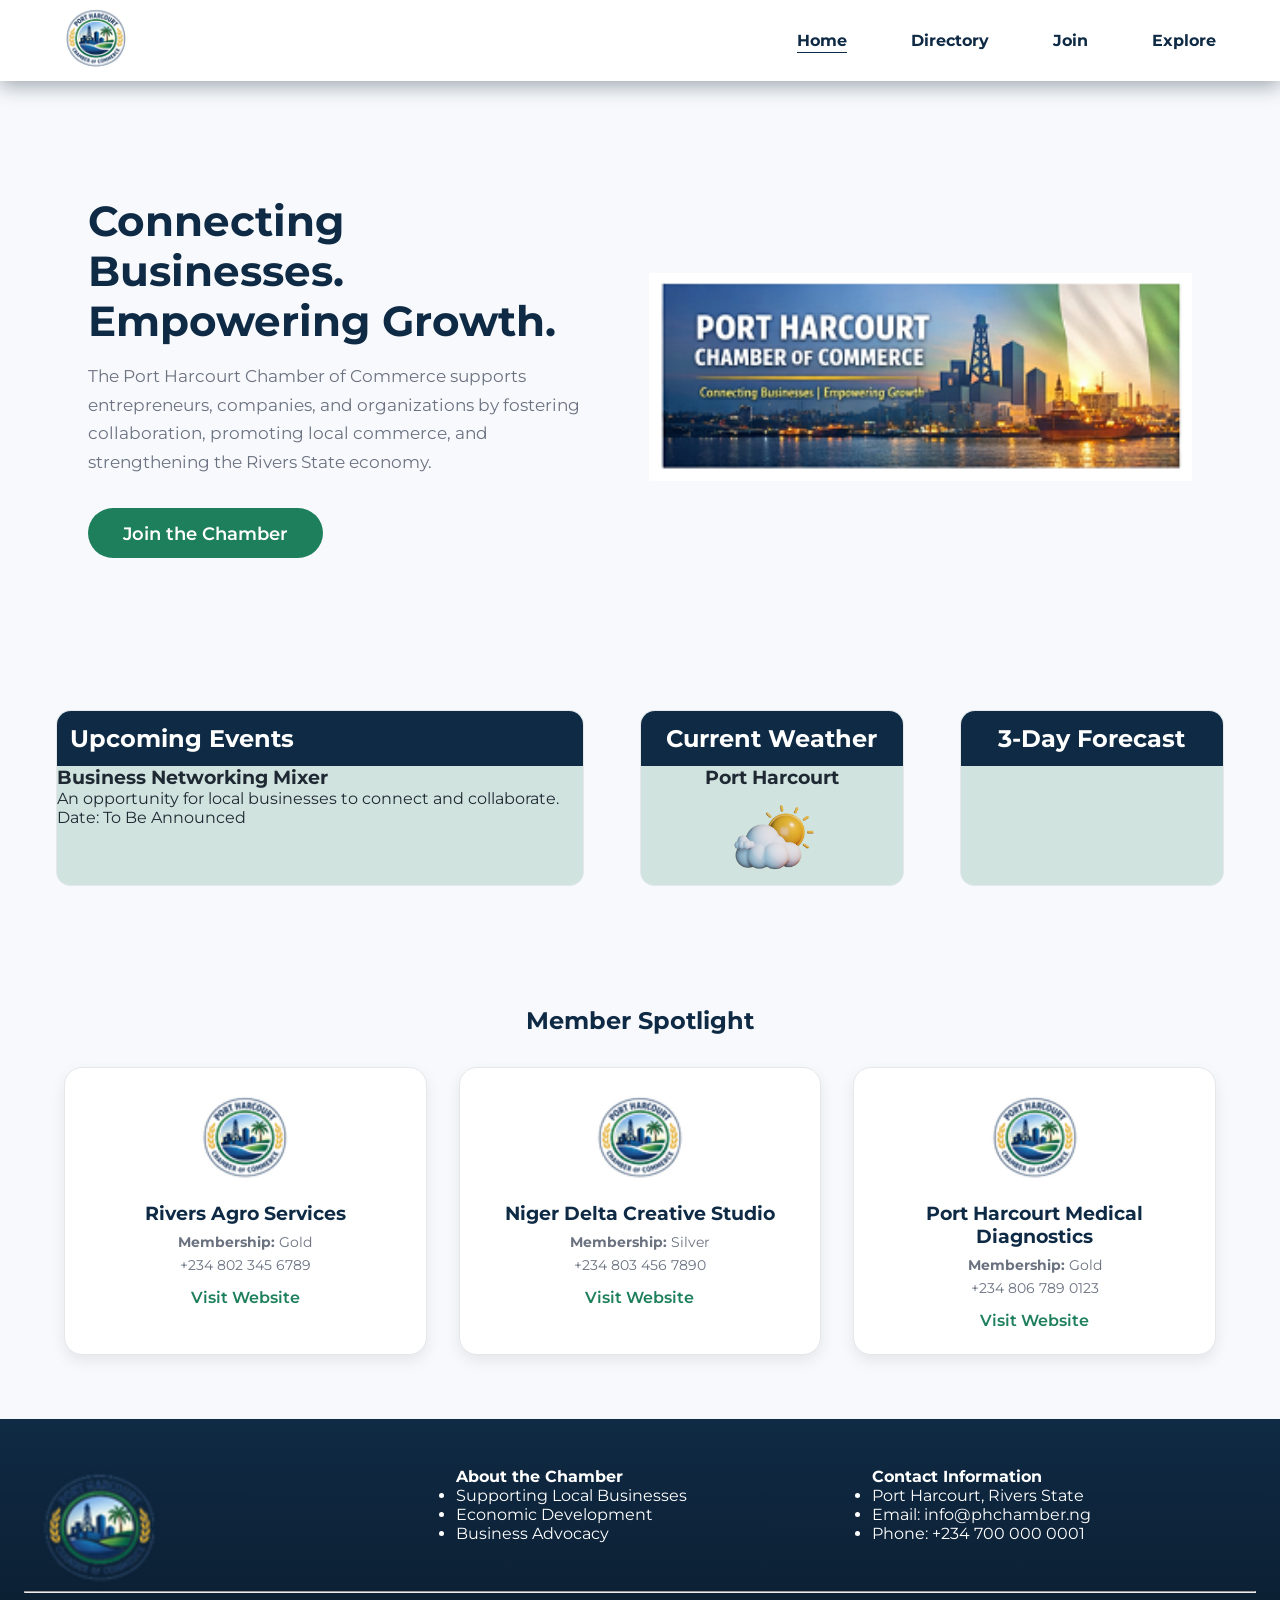
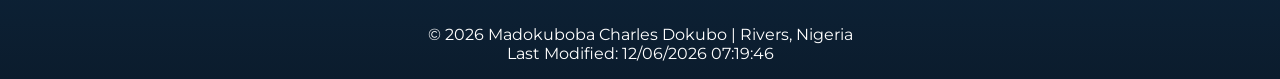
==== commit abedc0d8: "Audit update" ====
--- a/chamber/index.html
+++ b/chamber/index.html
@@ -59,6 +59,7 @@
     <section class="hero-container">
         <div class="hero">
             <div class="hero-text">
+                <h1 class="visually-hidden">Port Harcourt Chamber of Commerce</h1>
                 <h2>Connecting Businesses. Empowering Growth.</h2>
                 <p>
                     The Port Harcourt Chamber of Commerce supports entrepreneurs, companies,
--- a/chamber/styles/base.css
+++ b/chamber/styles/base.css
@@ -117,6 +117,18 @@
     }
 }
 
+.visually-hidden {
+    position: absolute;
+    width: 1px;
+    height: 1px;
+    padding: 0;
+    margin: -1px;
+    overflow: hidden;
+    clip: rect(0, 0, 0, 0);
+    white-space: nowrap;
+    border: 0;
+}
+
 .hero-container {
     width: 100%;
 }
@@ -201,7 +213,7 @@
 .card-events,
 .card-weather,
 .card-forecast {
-    background-color: rgba(30, 127, 92, 0.12);
+    background-color: rgba(30, 127, 92, 0.18);
     border: 1px solid var(--border-color);
     border-radius: 14px;
     margin: 1.5rem 1rem;
@@ -595,3 +607,72 @@
 .form-container .hero-btn {
     margin-top: 1.5rem;
 }
+
+/* ===============================
+   MEMBER SPOTLIGHT
+   =============================== */
+
+.spotlight-div {
+    max-width: 1200px;
+    margin: 4rem auto;
+    padding: 0 1.5rem;
+    text-align: center;
+}
+
+.spotlight-div h2 {
+    color: var(--primary-color);
+    margin-bottom: 2rem;
+}
+
+#spotlight-container {
+    display: grid;
+    gap: 1.5rem;
+}
+
+@media (min-width: 768px) {
+    #spotlight-container {
+        grid-template-columns: repeat(auto-fit, minmax(260px, 1fr));
+    }
+}
+
+.spotlight-card {
+    background-color: var(--card-background);
+    border: 1px solid var(--border-color);
+    border-radius: 18px;
+    padding: 1.5rem;
+    box-shadow: 0 6px 15px rgba(0,0,0,0.08);
+    transition: transform 0.3s ease, box-shadow 0.3s ease;
+}
+
+.spotlight-card:hover {
+    transform: translateY(-6px);
+    box-shadow: 0 10px 22px rgba(0,0,0,0.15);
+}
+
+.spotlight-card img {
+    width: 90px;
+    margin-bottom: 1rem;
+}
+
+.spotlight-card h3 {
+    color: var(--primary-color);
+    margin-bottom: 0.5rem;
+}
+
+.spotlight-card p {
+    color: var(--text-muted);
+    font-size: 0.9rem;
+    margin: 0.3rem 0;
+}
+
+.spotlight-card a {
+    display: inline-block;
+    margin-top: 0.6rem;
+    color: var(--secondary-color);
+    font-weight: 600;
+    text-decoration: none;
+}
+
+.spotlight-card a:hover {
+    color: var(--accent1-color);
+}
